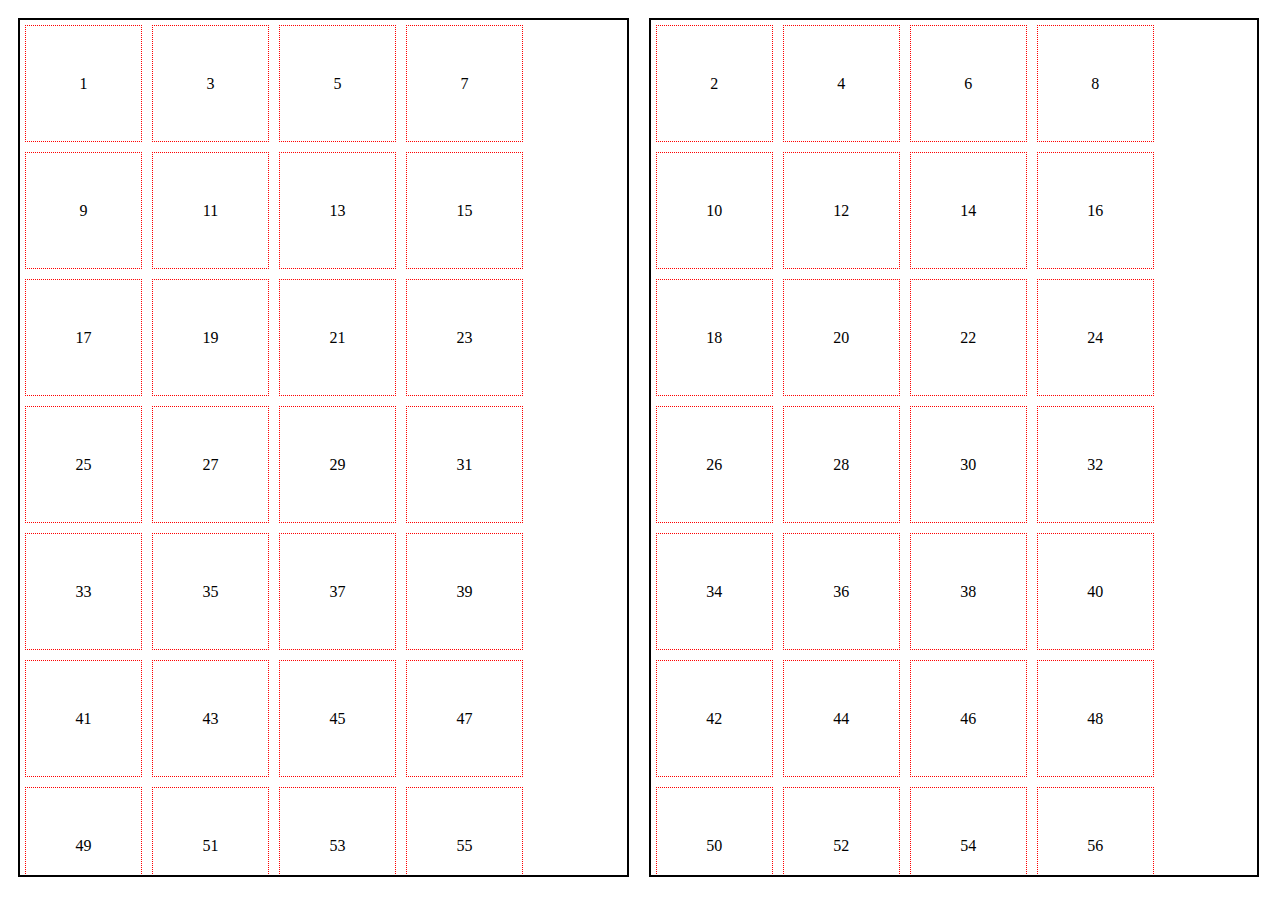
==== boxExample/box.html @ 2d0a3ab6 "First Upload" ====
<!DOCTYPE html>
<html lang="en">
<head>
    <title>JS Example</title>
    <link rel="stylesheet" href="example.css">
</head>
<body>
    <div id="num-1"></div>
    <div id="num-2"></div>
</body>
<script src="example.js"></script>
</html>
---- boxExample/example.css ----
#num-1,
#num-2 {
  height: 95vh;
  width: 48%;
  min-width: 280px;
  float: left;
  border: 2px black solid;
  margin: auto 2px;
  overflow: scroll;
  margin: 10px 10px;
}

.odd-box,
.even-box {
  float: left;
  height: 75px;
  width: 75px;
  padding: 20px;
  text-align: center;
  border: 1px red dotted;
  margin: 5px;
  align-content: center;
}
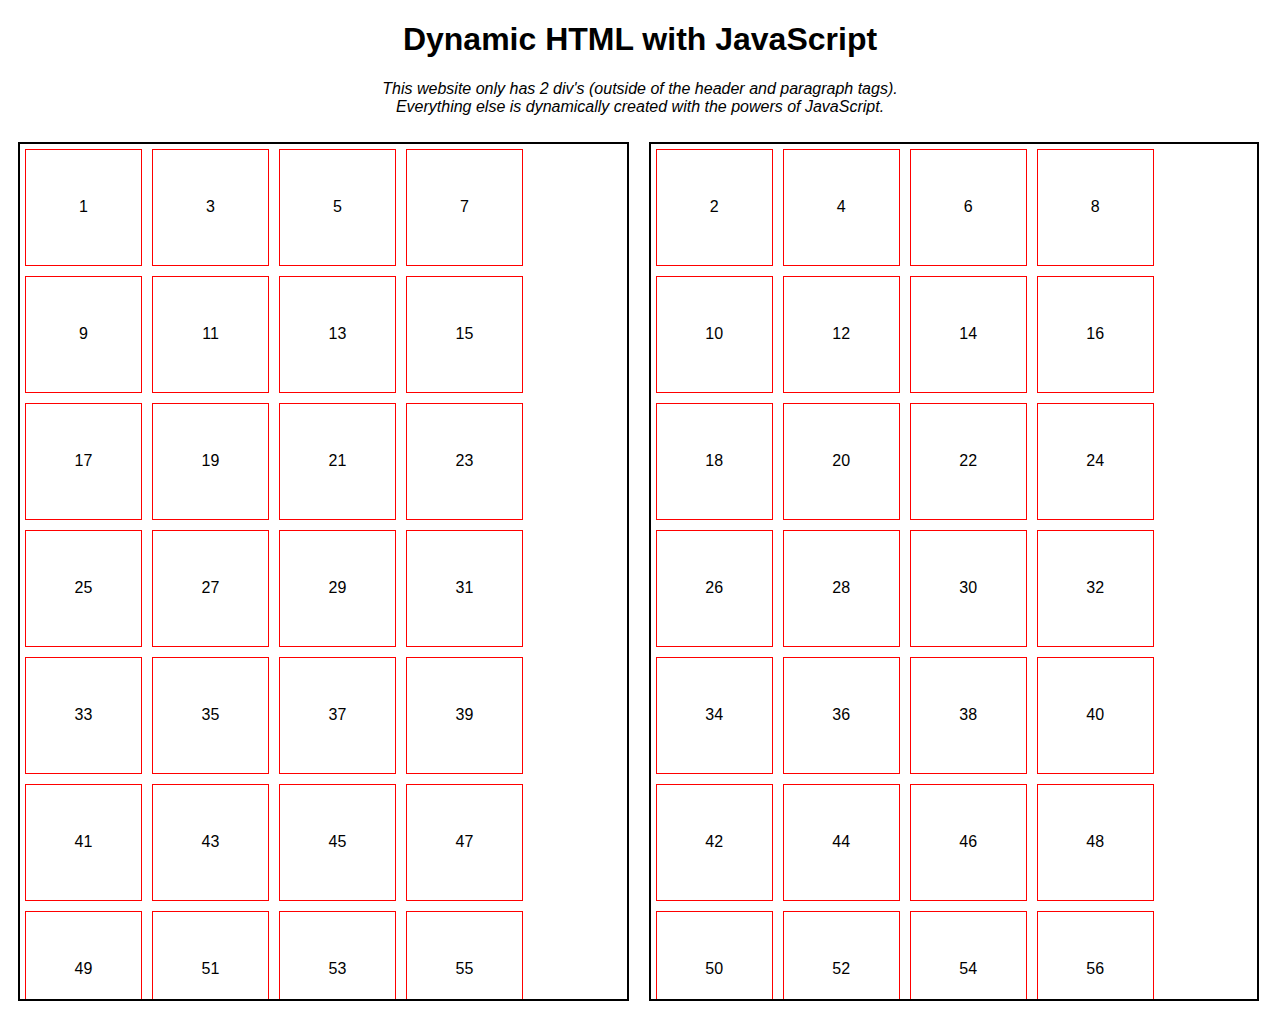
==== commit 55348c7c: "Added a h1 and a paragraph element to let the visitor know what the site is doing on the back end." ====
--- a/boxExample/box.html
+++ b/boxExample/box.html
@@ -5,6 +5,11 @@
     <link rel="stylesheet" href="example.css">
 </head>
 <body>
+    
+    <h1>Dynamic HTML with JavaScript</h1>
+
+    <p><em>This website only has 2 div's (outside of the header and paragraph tags).<br> Everything else is dynamically created with the powers of JavaScript.</em></p>
+
     <div id="num-1"></div>
     <div id="num-2"></div>
 </body>
--- a/boxExample/example.css
+++ b/boxExample/example.css
@@ -1,3 +1,7 @@
+body {
+  font-family: Helvetica, Arial, sans-serif;
+}
+
 #num-1,
 #num-2 {
   height: 95vh;
@@ -17,7 +21,20 @@
   width: 75px;
   padding: 20px;
   text-align: center;
-  border: 1px red dotted;
+  border: 1px red solid;
   margin: 5px;
   align-content: center;
 }
+
+.odd-box:hover,
+.even-box:hover {
+  transform: scale(1.1);
+  transition: ease-in-out 0.2s;
+  color: green;
+}
+h1 {
+  text-align: center;
+}
+p {
+  text-align: center;
+}
